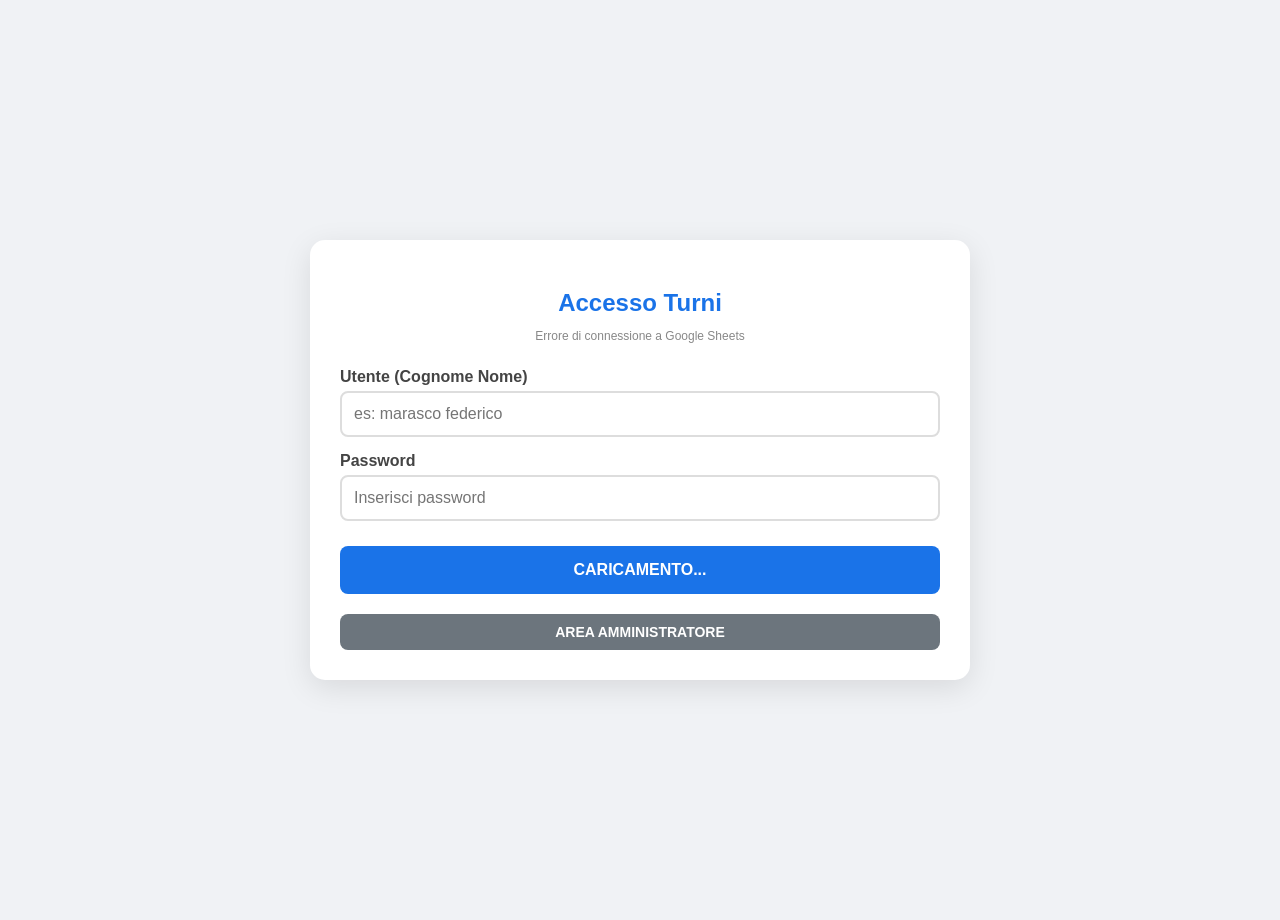
==== index.html @ 3bfa48c3 "Add files via upload" ====
<!DOCTYPE html>
<html lang="it">
<head>
    <meta charset="UTF-8">
    <title>Login Orari Personale</title>
    <style>
        body { font-family: 'Segoe UI', Tahoma, sans-serif; background-color: #f0f2f5; display: flex; justify-content: center; align-items: center; min-height: 100vh; margin: 0; padding: 10px; }
        .card { background: white; padding: 30px; border-radius: 15px; box-shadow: 0 8px 30px rgba(0,0,0,0.1); width: 100%; max-width: 600px; }
        h2 { color: #1a73e8; text-align: center; margin-bottom: 5px; }
        p.status { text-align: center; font-size: 12px; color: #888; margin-bottom: 25px; }
        .form-group { margin-bottom: 15px; }
        label { display: block; margin-bottom: 5px; font-weight: bold; color: #444; }
        input { width: 100%; padding: 12px; border: 2px solid #ddd; border-radius: 8px; box-sizing: border-box; font-size: 16px; }
        button { width: 100%; background: #1a73e8; color: white; border: none; padding: 15px; border-radius: 8px; font-size: 16px; font-weight: bold; cursor: pointer; margin-top: 10px; transition: 0.3s; }
        button:hover { background: #1557b0; }
        .btn-admin { background: #6c757d; margin-top: 20px; font-size: 14px; padding: 10px; }
        
        #area-orario { margin-top: 30px; border-top: 2px solid #eee; padding-top: 20px; display: none; }
        .nome-utente { color: #1a73e8; text-align: center; margin-bottom: 15px; text-transform: uppercase; font-size: 1.4em; }
        table { width: 100%; border-collapse: collapse; }
        th { background: #e8f0fe; color: #1a73e8; font-size: 13px; padding: 12px; border: 1px solid #d0d7de; }
        td { padding: 20px 10px; text-align: center; border: 1px solid #eee; font-weight: 600; }
    </style>
</head>
<body>

<div class="card">
    <h2>Accesso Turni</h2>
    <p id="stato-caricamento" class="status">Sincronizzazione in corso...</p>
    
    <div id="login-form">
        <div class="form-group">
            <label>Utente (Cognome Nome)</label>
            <input type="text" id="userLogin" placeholder="es: marasco federico">
        </div>

        <div class="form-group">
            <label>Password</label>
            <input type="password" id="passLogin" placeholder="Inserisci password">
        </div>
        
        <button id="btnLogin" onclick="eseguiLogin()" disabled>CARICAMENTO...</button>
    </div>

    <div id="area-orario">
        <h3 class="nome-utente" id="displayNome"></h3>
        <table id="tabellaRisultati">
            <thead><tr id="testata"></tr></thead>
            <tbody><tr id="corpoOrario"></tr></tbody>
        </table>
        <button onclick="location.reload()" style="background:#dc3545; margin-top:20px;">LOGOUT</button>
    </div>

    <button onclick="accessoAmministratore()" class="btn-admin">AREA AMMINISTRATORE</button>
</div>

<script>
    // --- LINK GOOGLE SHEETS (CSV) ---
    const LINK_ORARI_CSV = "https://docs.google.com/spreadsheets/d/e/2PACX-1vTyBo6kFgjH-cfZZa6MqX_xs8AAxcTVO04So_JFoDDGuk-7hwS3-lqer0Wivgi_zelazFV4Yk5syeLn/pub?output=csv";
    
    // NOTA: Se hai un secondo foglio per le password, inserisci il link dedicato qui sotto.
    // Se le password sono nello stesso foglio degli orari, lascia lo stesso link.
    const LINK_PASS_CSV = "https://docs.google.com/spreadsheets/d/e/2PACX-1vTyBo6kFgjH-cfZZa6MqX_xs8AAxcTVO04So_JFoDDGuk-7hwS3-lqer0Wivgi_zelazFV4Yk5syeLn/pub?output=csv";

    let foglioOrari = [];
    let foglioPassword = [];

    window.onload = async function() {
        try {
            const [resOrari, resPass] = await Promise.all([
                fetch(LINK_ORARI_CSV),
                fetch(LINK_PASS_CSV)
            ]);

            const textOrari = await resOrari.text();
            const textPass = await resPass.text();

            foglioOrari = trasformaCSV(textOrari);
            foglioPassword = trasformaCSV(textPass);

            document.getElementById('stato-caricamento').innerText = "Database Online Sincronizzato";
            document.getElementById('btnLogin').innerText = "ACCEDI";
            document.getElementById('btnLogin').disabled = false;
        } catch (err) {
            document.getElementById('stato-caricamento').innerText = "Errore di connessione a Google Sheets";
            console.error(err);
        }
    };

    function trasformaCSV(testo) {
        const righe = testo.split(/\r?\n/);
        return righe.map(riga => {
            return riga.split(/,(?=(?:(?:[^"]*"){2})*[^"]*$)/).map(cella => 
                cella.replace(/^"|"$/g, '').trim()
            );
        });
    }

    function eseguiLogin() {
        const userIn = document.getElementById('userLogin').value.trim().toLowerCase();
        const passIn = document.getElementById('passLogin').value.trim();

        if (!userIn || !passIn) {
            alert("Inserisci Nome e Password!");
            return;
        }

        // Cerca nel foglio password 
        // (Assumiamo Colonna 0 = UTENTE, Colonna 1 = PASSWORD se usi un foglio dedicato)
        const utenteValido = foglioPassword.find(r => 
            r[0] && r[0].toLowerCase().trim() === userIn && r[1] && r[1].toString().trim() === passIn
        );

        if (utenteValido) {
            const rigaOrari = foglioOrari.find((r, i) => i > 0 && r[0] && r[0].toLowerCase().trim().includes(userIn));
            
            if (rigaOrari) {
                document.getElementById('login-form').style.display = 'none';
                mostraTurni(foglioOrari[0], rigaOrari);
            } else {
                alert("Utente trovato, ma nessun orario assegnato nel tabellone.");
            }
        } else {
            alert("Nome utente o Password errati.");
        }
    }

    function mostraTurni(header, turni) {
        const testata = document.getElementById('testata');
        const corpo = document.getElementById('corpoOrario');
        document.getElementById('displayNome').innerText = turni[0];
        testata.innerHTML = ""; corpo.innerHTML = "";

        for (let j = 1; j < header.length; j++) {
            let valore = turni[j];
            if (!valore || valore.toUpperCase() === "RIPOSO" || valore === "") continue;
            
            const th = document.createElement('th');
            th.innerText = header[j];
            testata.appendChild(th);

            const td = document.createElement('td');
            td.innerHTML = valore.replace(/,/g, "<br>").replace(" ", "<br>");
            corpo.appendChild(td);
        }
        document.getElementById('area-orario').style.display = "block";
    }

    function accessoAmministratore() {
        const pass = prompt("Password Amministratore:");
        if (pass === "1234") window.location.href = "tutti.html";
    }
</script>

</body>
</html>

<!--<!DOCTYPE html>
<html lang="it">
<head>
    <meta charset="UTF-8">
    <title>Orari Riservati</title>
    <style>
        body { font-family: sans-serif; background-color: #f4f7f6; text-align: center; padding: 20px; }
        .utente-section { 
            background: white; max-width: 900px; margin: 20px auto; 
            padding: 20px; border-radius: 12px; box-shadow: 0 4px 15px rgba(0,0,0,0.1); 
            display: none; /* Nascosto finché non metti la pass */
        }
        table { border-collapse: collapse; width: 100%; margin: 20px 0; }
        th, td { padding: 12px; border: 1px solid #eee; text-align: center; }
        th { background-color: #3498db; color: white; }
        .weekend { background-color: #fff5e6; }
        .riposo { color: #bdc3c7; font-style: italic; }
        .totale-box { 
            background: #2c3e50; color: white; padding: 15px; 
            border-radius: 5px; display: inline-block; font-weight: bold; font-size: 1.2em;
        }
        #valore-ore { color: #2ecc71; }
    </style>
</head>
<body>

    <h1>Visualizzatore Orari Personale</h1>
    
    <div id="errore" style="display:none; color:red; font-weight:bold; margin-top:50px;">
        Password errata! Ricarica la pagina.
    </div>

    <section id="sez-1234" class="utente-section">
        <h2>Orari di Federico Marasco</h2>
        <table id="tab-1234">
            <thead>
                <tr>
                    <th>Lun</th><th>Mar</th><th>Mer</th><th>Gio</th><th>Ven</th>
                    <th class="weekend">Sab</th><th class="weekend">Dom</th>
                </tr>
            </thead>
            <tbody>
                <tr>
                    <td>07:00-11:00<br>12:00-16:00</td>
                    <td>07:00-11:00<br>12:00-16:00</td>
                    <td>07:00-11:00<br>12:00-16:00</td>
                    <td>11:00-12:45<br>13:15-14:00<br>15:00-20:00</td>
                    <td class="riposo">RIPOSO</td>
                    <td class="weekend">11:00-15:00<br>16:00-20:00</td>
                    <td class="weekend riposo">RIPOSO</td>
                </tr>
            </tbody>
        </table>
    </section>

    <section id="sez-4321" class="utente-section">
        <h2>Orari di Alex</h2>
        <table id="tab-4321">
            <thead>
                <tr>
                    <th>Lun</th><th>Mar</th><th>Mer</th><th>Gio</th><th>Ven</th>
                    <th class="weekend">Sab</th><th class="weekend">Dom</th>
                </tr>
            </thead>
            <tbody>
                <tr>
                    <td>09:00-13:00</td>
                    <td>09:00-13:00</td>
                    <td>09:00-13:00</td>
                    <td>09:00-13:00</td>
                    <td>09:00-13:00</td>
                    <td class="riposo">RIPOSO</td>
                    <td class="riposo">RIPOSO</td>
                </tr>
            </tbody>
        </table>
    </section>

    <div id="box-totale" style="display:none;">
        <div class="totale-box">Totale Ore Settimanali: <span id="valore-ore">0</span> ore</div>
    </div>

    <script>
        function calcolaDinamico(idTabella) {
            const celle = document.querySelectorAll(`#${idTabella} tbody td`);
            let minutiTotali = 0;

            celle.forEach(cella => {
                const testo = cella.innerText.replace(/\s+/g, ''); // Toglie spazi vuoti
                if (testo === "RIPOSO") return;

                const matchOrari = testo.match(/(\d{2}:\d{2})-(\d{2}:\d{2})/g);
                if (matchOrari) {
                    matchOrari.forEach(fascia => {
                        const [inizio, fine] = fascia.split('-');
                        const [hI, mI] = inizio.split(':').map(Number);
                        const [hF, mF] = fine.split(':').map(Number);
                        minutiTotali += (hF * 60 + mF) - (hI * 60 + mI);
                    });
                }
            });

            const oreFinali = (minutiTotali / 60).toFixed(2);
            document.getElementById('valore-ore').innerText = oreFinali;
            document.getElementById('box-totale').style.display = 'block';
        }

        // GESTIONE LOGIN
        const pass = prompt("Inserisci Password:");

        if (pass === "1234") {
            document.getElementById('sez-1234').style.display = 'block';
            calcolaDinamico('tab-1234');
        } else if (pass === "4321") {
            document.getElementById('sez-4321').style.display = 'block';
            calcolaDinamico('tab-4321');
        } else {
            document.getElementById('errore').style.display = 'block';
        }
    </script>
	
	<button onclick="window.location.href='tutti.html'">Visualizza Tabellone Completo</button>

</body>
</html>
-->
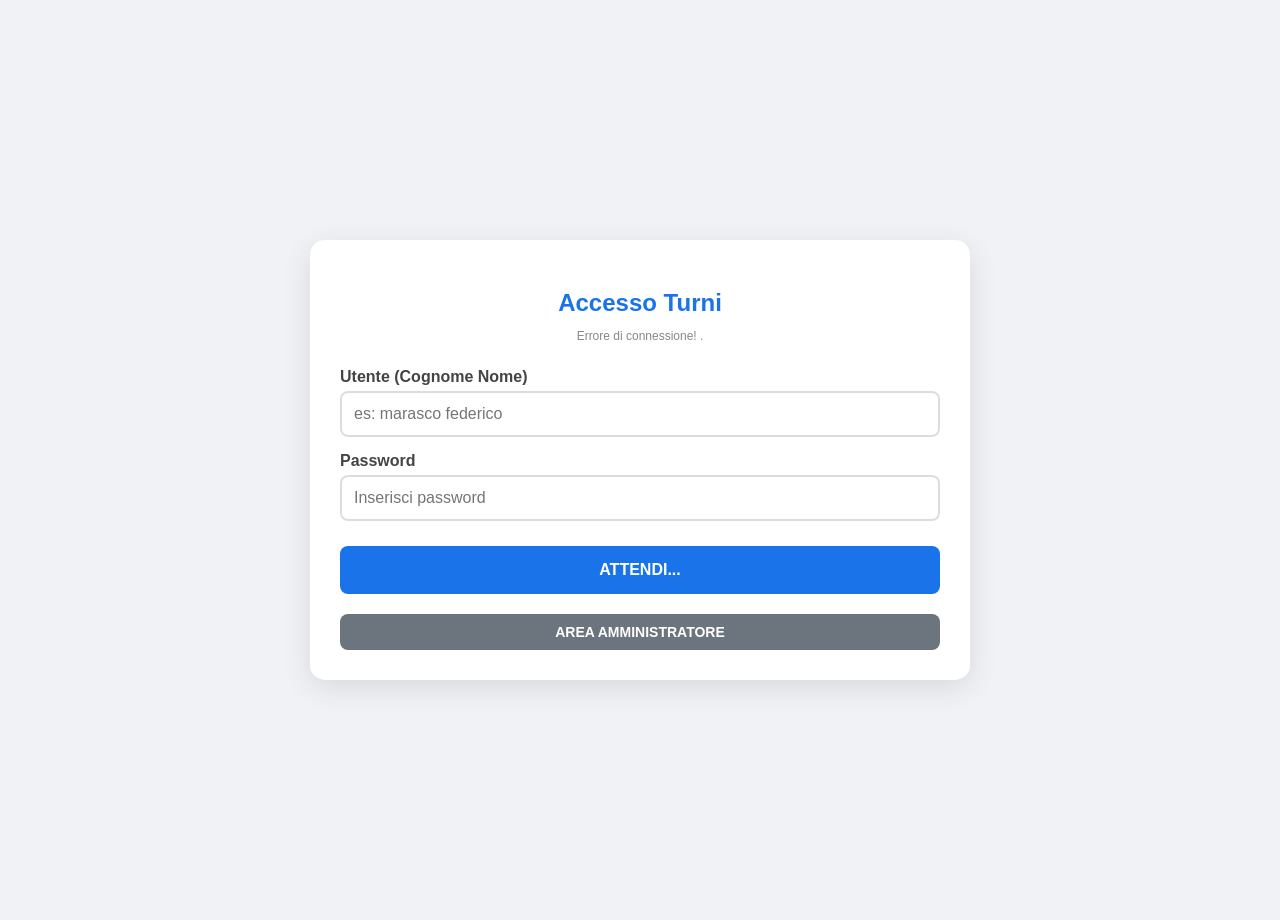
==== commit 1f7d4d43: "Update index.html" ====
--- a/index.html
+++ b/index.html
@@ -2,6 +2,7 @@
 <html lang="it">
 <head>
     <meta charset="UTF-8">
+    <meta name="viewport" content="width=device-width, initial-scale=1.0">
     <title>Login Orari Personale</title>
     <style>
         body { font-family: 'Segoe UI', Tahoma, sans-serif; background-color: #f0f2f5; display: flex; justify-content: center; align-items: center; min-height: 100vh; margin: 0; padding: 10px; }
@@ -20,13 +21,15 @@
         table { width: 100%; border-collapse: collapse; }
         th { background: #e8f0fe; color: #1a73e8; font-size: 13px; padding: 12px; border: 1px solid #d0d7de; }
         td { padding: 20px 10px; text-align: center; border: 1px solid #eee; font-weight: 600; }
+        .loading-dots:after { content: ' .'; animation: dots 1s steps(5, end) infinite;}
+        @keyframes dots { 0%, 20% { color: rgba(0,0,0,0); text-shadow: .5em 0 0 rgba(0,0,0,0), 1em 0 0 rgba(0,0,0,0); } 40% { color: #888; text-shadow: .5em 0 0 rgba(0,0,0,0), 1em 0 0 rgba(0,0,0,0); } 60% { text-shadow: .5em 0 0 #888, 1em 0 0 rgba(0,0,0,0); } 80%, 100% { text-shadow: .5em 0 0 #888, 1em 0 0 #888; } }
     </style>
 </head>
 <body>
 
 <div class="card">
     <h2>Accesso Turni</h2>
-    <p id="stato-caricamento" class="status">Sincronizzazione in corso...</p>
+    <p id="stato-caricamento" class="status loading-dots">Sincronizzazione database</p>
     
     <div id="login-form">
         <div class="form-group">
@@ -39,7 +42,7 @@
             <input type="password" id="passLogin" placeholder="Inserisci password">
         </div>
         
-        <button id="btnLogin" onclick="eseguiLogin()" disabled>CARICAMENTO...</button>
+        <button id="btnLogin" onclick="eseguiLogin()" disabled>ATTENDI...</button>
     </div>
 
     <div id="area-orario">
@@ -55,11 +58,8 @@
 </div>
 
 <script>
-    // --- LINK GOOGLE SHEETS (CSV) ---
-    const LINK_ORARI_CSV = "https://docs.google.com/spreadsheets/d/e/2PACX-1vTyBo6kFgjH-cfZZa6MqX_xs8AAxcTVO04So_JFoDDGuk-7hwS3-lqer0Wivgi_zelazFV4Yk5syeLn/pub?output=csv";
-    
-    // NOTA: Se hai un secondo foglio per le password, inserisci il link dedicato qui sotto.
-    // Se le password sono nello stesso foglio degli orari, lascia lo stesso link.
+    // --- LINK GOOGLE SHEETS (CSV) FORNITI ---
+    const LINK_ORARI_CSV = "https://docs.google.com/spreadsheets/d/e/2PACX-1vTyBo6kFgjH-cfZZa6MqX_xs8AAxcTVO04So_JFoDDGuk-7hwS3-lqer0Wivgi_zelazFV4Yk5syeLn/pub?gid=0&single=true&output=csv";
     const LINK_PASS_CSV = "https://docs.google.com/spreadsheets/d/e/2PACX-1vTyBo6kFgjH-cfZZa6MqX_xs8AAxcTVO04So_JFoDDGuk-7hwS3-lqer0Wivgi_zelazFV4Yk5syeLn/pub?output=csv";
 
     let foglioOrari = [];
@@ -68,8 +68,8 @@
     window.onload = async function() {
         try {
             const [resOrari, resPass] = await Promise.all([
-                fetch(LINK_ORARI_CSV),
-                fetch(LINK_PASS_CSV)
+                fetch(LINK_ORARI_CSV + "&cb=" + Date.now()),
+                fetch(LINK_PASS_CSV + "&cb=" + Date.now())
             ]);
 
             const textOrari = await resOrari.text();
@@ -79,10 +79,11 @@
             foglioPassword = trasformaCSV(textPass);
 
             document.getElementById('stato-caricamento').innerText = "Database Online Sincronizzato";
+            document.getElementById('stato-caricamento').classList.remove('loading-dots');
             document.getElementById('btnLogin').innerText = "ACCEDI";
             document.getElementById('btnLogin').disabled = false;
         } catch (err) {
-            document.getElementById('stato-caricamento').innerText = "Errore di connessione a Google Sheets";
+            document.getElementById('stato-caricamento').innerText = "Errore di connessione!";
             console.error(err);
         }
     };
@@ -105,20 +106,20 @@
             return;
         }
 
-        // Cerca nel foglio password 
-        // (Assumiamo Colonna 0 = UTENTE, Colonna 1 = PASSWORD se usi un foglio dedicato)
+        // Cerca nel foglio password (UTENTE col 0, PASSWORD col 1)
         const utenteValido = foglioPassword.find(r => 
-            r[0] && r[0].toLowerCase().trim() === userIn && r[1] && r[1].toString().trim() === passIn
+            r[0] && r[0].toLowerCase() === userIn && r[1] && r[1].toString() === passIn
         );
 
         if (utenteValido) {
-            const rigaOrari = foglioOrari.find((r, i) => i > 0 && r[0] && r[0].toLowerCase().trim().includes(userIn));
+            // Cerca negli orari
+            const rigaOrari = foglioOrari.find((r, i) => i > 0 && r[0] && r[0].toLowerCase().includes(userIn));
             
             if (rigaOrari) {
                 document.getElementById('login-form').style.display = 'none';
                 mostraTurni(foglioOrari[0], rigaOrari);
             } else {
-                alert("Utente trovato, ma nessun orario assegnato nel tabellone.");
+                alert("Login ok, ma orario non trovato per questo utente.");
             }
         } else {
             alert("Nome utente o Password errati.");
@@ -154,7 +155,6 @@
 
 </body>
 </html>
-
 <!--<!DOCTYPE html>
 <html lang="it">
 <head>
@@ -280,4 +280,4 @@
 
 </body>
 </html>
--->+-->
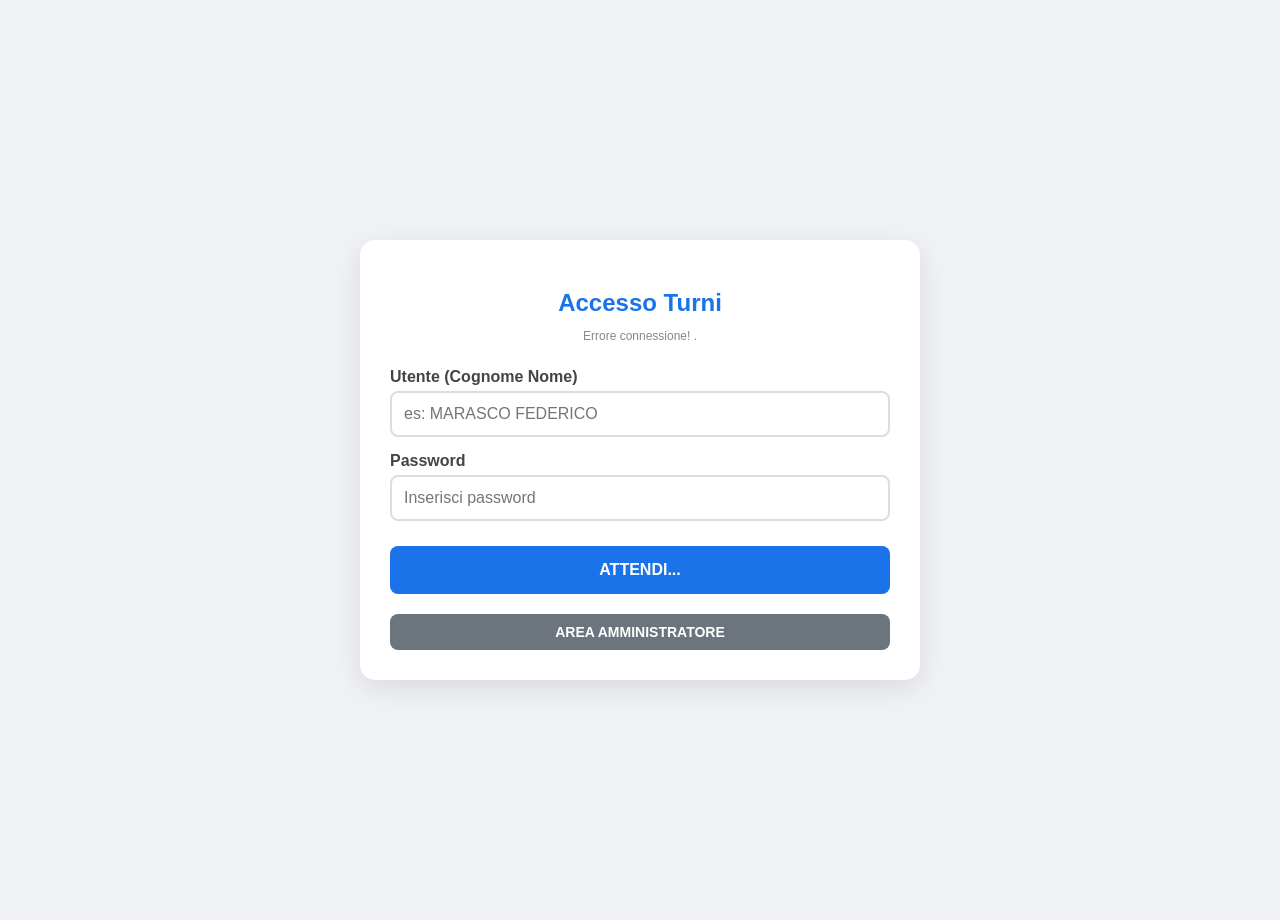
==== commit ac591d3a: "Update index.html" ====
--- a/index.html
+++ b/index.html
@@ -6,7 +6,7 @@
     <title>Login Orari Personale</title>
     <style>
         body { font-family: 'Segoe UI', Tahoma, sans-serif; background-color: #f0f2f5; display: flex; justify-content: center; align-items: center; min-height: 100vh; margin: 0; padding: 10px; }
-        .card { background: white; padding: 30px; border-radius: 15px; box-shadow: 0 8px 30px rgba(0,0,0,0.1); width: 100%; max-width: 600px; }
+        .card { background: white; padding: 30px; border-radius: 15px; box-shadow: 0 8px 30px rgba(0,0,0,0.1); width: 100%; max-width: 500px; }
         h2 { color: #1a73e8; text-align: center; margin-bottom: 5px; }
         p.status { text-align: center; font-size: 12px; color: #888; margin-bottom: 25px; }
         .form-group { margin-bottom: 15px; }
@@ -18,9 +18,9 @@
         
         #area-orario { margin-top: 30px; border-top: 2px solid #eee; padding-top: 20px; display: none; }
         .nome-utente { color: #1a73e8; text-align: center; margin-bottom: 15px; text-transform: uppercase; font-size: 1.4em; }
-        table { width: 100%; border-collapse: collapse; }
-        th { background: #e8f0fe; color: #1a73e8; font-size: 13px; padding: 12px; border: 1px solid #d0d7de; }
-        td { padding: 20px 10px; text-align: center; border: 1px solid #eee; font-weight: 600; }
+        table { width: 100%; border-collapse: collapse; margin-top: 10px; }
+        th { background: #e8f0fe; color: #1a73e8; font-size: 13px; padding: 12px; border: 1px solid #d0d7de; text-transform: uppercase; }
+        td { padding: 15px 10px; text-align: center; border: 1px solid #eee; font-weight: 600; font-size: 16px; color: #333; }
         .loading-dots:after { content: ' .'; animation: dots 1s steps(5, end) infinite;}
         @keyframes dots { 0%, 20% { color: rgba(0,0,0,0); text-shadow: .5em 0 0 rgba(0,0,0,0), 1em 0 0 rgba(0,0,0,0); } 40% { color: #888; text-shadow: .5em 0 0 rgba(0,0,0,0), 1em 0 0 rgba(0,0,0,0); } 60% { text-shadow: .5em 0 0 #888, 1em 0 0 rgba(0,0,0,0); } 80%, 100% { text-shadow: .5em 0 0 #888, 1em 0 0 #888; } }
     </style>
@@ -34,7 +34,7 @@
     <div id="login-form">
         <div class="form-group">
             <label>Utente (Cognome Nome)</label>
-            <input type="text" id="userLogin" placeholder="es: marasco federico">
+            <input type="text" id="userLogin" placeholder="es: MARASCO FEDERICO">
         </div>
 
         <div class="form-group">
@@ -58,15 +58,16 @@
 </div>
 
 <script>
-    // --- LINK GOOGLE SHEETS (CSV) FORNITI ---
+    // --- LINK GOOGLE SHEETS AGGIORNATI ---
     const LINK_ORARI_CSV = "https://docs.google.com/spreadsheets/d/e/2PACX-1vTyBo6kFgjH-cfZZa6MqX_xs8AAxcTVO04So_JFoDDGuk-7hwS3-lqer0Wivgi_zelazFV4Yk5syeLn/pub?gid=0&single=true&output=csv";
-    const LINK_PASS_CSV = "https://docs.google.com/spreadsheets/d/e/2PACX-1vTyBo6kFgjH-cfZZa6MqX_xs8AAxcTVO04So_JFoDDGuk-7hwS3-lqer0Wivgi_zelazFV4Yk5syeLn/pub?output=csv";
+    const LINK_PASS_CSV = "https://docs.google.com/spreadsheets/d/e/2PACX-1vTyBo6kFgjH-cfZZa6MqX_xs8AAxcTVO04So_JFoDDGuk-7hwS3-lqer0Wivgi_zelazFV4Yk5syeLn/pub?gid=486220238&single=true&output=csv";
 
     let foglioOrari = [];
     let foglioPassword = [];
 
     window.onload = async function() {
         try {
+            // cb=Date.now() serve a evitare che il browser carichi versioni vecchie
             const [resOrari, resPass] = await Promise.all([
                 fetch(LINK_ORARI_CSV + "&cb=" + Date.now()),
                 fetch(LINK_PASS_CSV + "&cb=" + Date.now())
@@ -78,13 +79,13 @@
             foglioOrari = trasformaCSV(textOrari);
             foglioPassword = trasformaCSV(textPass);
 
-            document.getElementById('stato-caricamento').innerText = "Database Online Sincronizzato";
+            document.getElementById('stato-caricamento').innerText = "Database Pronto";
             document.getElementById('stato-caricamento').classList.remove('loading-dots');
             document.getElementById('btnLogin').innerText = "ACCEDI";
             document.getElementById('btnLogin').disabled = false;
         } catch (err) {
-            document.getElementById('stato-caricamento').innerText = "Errore di connessione!";
-            console.error(err);
+            document.getElementById('stato-caricamento').innerText = "Errore connessione!";
+            console.error("Errore:", err);
         }
     };
 
@@ -106,23 +107,23 @@
             return;
         }
 
-        // Cerca nel foglio password (UTENTE col 0, PASSWORD col 1)
+        // Controllo nel foglio password (UTENTE col 0, PASSWORD col 1)
         const utenteValido = foglioPassword.find(r => 
-            r[0] && r[0].toLowerCase() === userIn && r[1] && r[1].toString() === passIn
+            r[0] && r[0].toLowerCase().trim() === userIn && r[1] && r[1].toString().trim() === passIn
         );
 
         if (utenteValido) {
-            // Cerca negli orari
-            const rigaOrari = foglioOrari.find((r, i) => i > 0 && r[0] && r[0].toLowerCase().includes(userIn));
+            // Cerchiamo gli orari (riga 0 è l'intestazione)
+            const rigaOrari = foglioOrari.find((r, i) => i > 0 && r[0] && r[0].toLowerCase().trim().includes(userIn));
             
             if (rigaOrari) {
                 document.getElementById('login-form').style.display = 'none';
                 mostraTurni(foglioOrari[0], rigaOrari);
             } else {
-                alert("Login ok, ma orario non trovato per questo utente.");
+                alert("Login riuscito, ma non abbiamo trovato turni per te questa settimana.");
             }
         } else {
-            alert("Nome utente o Password errati.");
+            alert("Nome utente o Password errati. Riprova.");
         }
     }
 
@@ -132,10 +133,13 @@
         document.getElementById('displayNome').innerText = turni[0];
         testata.innerHTML = ""; corpo.innerHTML = "";
 
+        let contatore = 0;
         for (let j = 1; j < header.length; j++) {
             let valore = turni[j];
+            // Se la cella è vuota o riposo, la saltiamo
             if (!valore || valore.toUpperCase() === "RIPOSO" || valore === "") continue;
             
+            contatore++;
             const th = document.createElement('th');
             th.innerText = header[j];
             testata.appendChild(th);
@@ -144,7 +148,12 @@
             td.innerHTML = valore.replace(/,/g, "<br>").replace(" ", "<br>");
             corpo.appendChild(td);
         }
-        document.getElementById('area-orario').style.display = "block";
+        
+        if(contatore > 0) {
+            document.getElementById('area-orario').style.display = "block";
+        } else {
+            alert("Risulti a RIPOSO tutta la settimana!");
+        }
     }
 
     function accessoAmministratore() {
